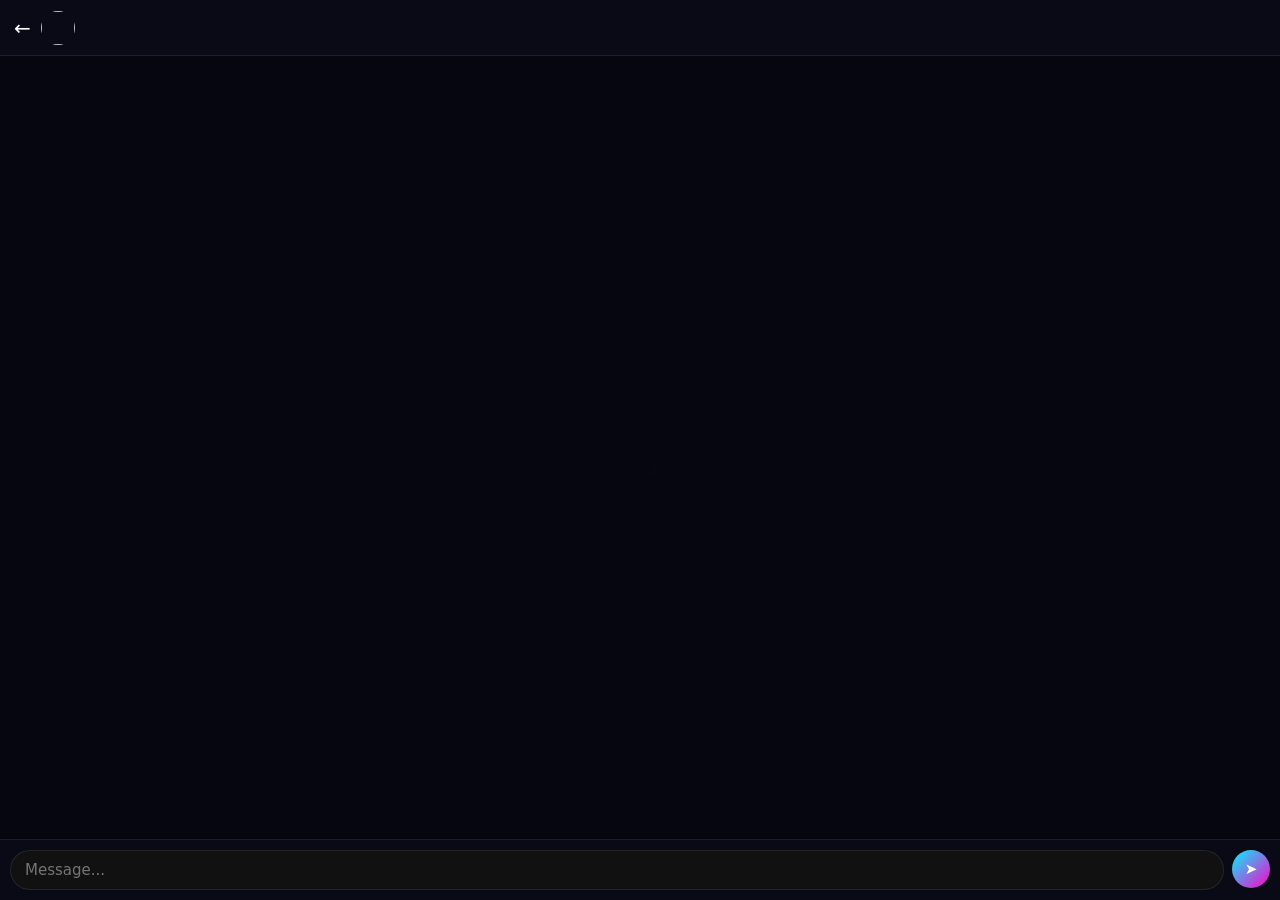
==== chat.html @ 41c2af73 "Update chat.html" ====
<!DOCTYPE html><html><head><meta charset="UTF-8"><meta name="viewport"
content="width=device-width,initial-scale=1,maximum-scale=1,user-scalable=no,viewport-fit=cover">

<title>DarkTutor Chat</title><link rel="stylesheet" href="css/chat.css"><script src="https://cdn.socket.io/4.7.5/socket.io.min.js"></script></head><body><!-- STAR BACKGROUND --><canvas id="stars"></canvas>

<div class="chat"><!-- HEADER --><div class="header"><span class="back" onclick="goBack()">←</span>

<img id="chatAvatar" class="avatar"><div class="name"><span id="chatName"></span>

<span id="status" class="online"></span>

</div></div><!-- TYPING INDICATOR --><div id="typing" class="typing"></div><!-- MESSAGES --><div id="msgs" class="messages"></div><!-- INPUT --><form class="input-area" onsubmit="send(event)"><input
id="msg"
placeholder="Message..."
autocomplete="off"
inputmode="text"
enterkeyhint="send"
/>

<button type="submit">➤</button>

</form></div><script src="js/chat.js"></script><script>

/* STARFIELD BACKGROUND */

const canvas = document.getElementById("stars");
const ctx = canvas.getContext("2d");

canvas.width = window.innerWidth;
canvas.height = window.innerHeight;

let stars = [];

for(let i=0;i<140;i++){

stars.push({

x:Math.random()*canvas.width - canvas.width/2,
y:Math.random()*canvas.height - canvas.height/2,
z:Math.random()*canvas.width

});

}

function animate(){

ctx.fillStyle="black";
ctx.fillRect(0,0,canvas.width,canvas.height);

for(let s of stars){

s.z -= 2;

if(s.z <= 0) s.z = canvas.width;

let k = 128 / s.z;

let px = s.x*k + canvas.width/2;
let py = s.y*k + canvas.height/2;

if(px>=0 && px<=canvas.width && py>=0 && py<=canvas.height){

ctx.fillStyle="white";
ctx.fillRect(px,py,2,2);

}

}

requestAnimationFrame(animate);

}

animate();

</script></body>
</html>
---- css/chat.css ----
*{
margin:0;
padding:0;
box-sizing:border-box;
font-family:system-ui,Segoe UI;
}

body{
height:100dvh;
background:#050510;
color:white;
overflow:hidden;
}

/* BACKGROUND */

canvas{
position:fixed;
top:0;
left:0;
width:100%;
height:100%;
z-index:0;
pointer-events:none;
}

/* CHAT CONTAINER */

.chat{
position:fixed;
top:0;
left:0;
width:100%;
height:100dvh;
display:flex;
flex-direction:column;
background:rgba(8,8,20,.85);
backdrop-filter:blur(18px);
z-index:2;
}

/* HEADER (FIXED) */

.header{
position:fixed;
top:0;
left:0;
right:0;

height:56px;

display:flex;
align-items:center;
gap:10px;

padding:0 14px;

background:#0a0a16;

border-bottom:1px solid rgba(255,255,255,.08);

z-index:5;
}

.back{
font-size:20px;
cursor:pointer;
}

.avatar{
width:34px;
height:34px;
border-radius:50%;
object-fit:cover;
}

.name{
font-size:15px;
font-weight:600;
}

.online{
font-size:11px;
color:#22c55e;
margin-left:6px;
}

/* MESSAGE AREA */

.messages{

flex:1;

margin-top:56px;
margin-bottom:60px;

overflow-y:auto;

padding:14px;

display:flex;
flex-direction:column;

gap:6px;

scroll-behavior:smooth;

}

/* MESSAGE */

.msg{

max-width:72%;

padding:8px 11px;

border-radius:18px;

font-size:13px;

line-height:1.45;

width:fit-content;

word-break:break-word;

animation:fade .2s ease;

position:relative;

}

/* SELF */

.self{
align-self:flex-end;
background:linear-gradient(135deg,#00eaff,#0066ff);
border-bottom-right-radius:6px;
}

/* OTHER */

.other{
align-self:flex-start;
background:linear-gradient(135deg,#ff2fcf,#7b2cff);
border-bottom-left-radius:6px;
}

/* USERNAME */

.sender{
font-size:10px;
opacity:.7;
margin-bottom:2px;
}

/* TIME + TICKS */

.meta{

font-size:9px;

opacity:.75;

margin-top:3px;

display:flex;

justify-content:flex-end;

gap:4px;

align-items:center;

}

/* TICKS */

.ticks{
font-size:10px;
transition:.2s;
}

.ticks.sent{color:#aaa;}
.ticks.delivered{color:#aaa;}

.ticks.seen{
color:#38bdf8;
transform:scale(1.1);
}

/* REACTIONS */

.reaction{

position:absolute;

bottom:-12px;

background:#111;

border-radius:10px;

padding:2px 6px;

font-size:12px;

box-shadow:0 0 8px rgba(0,0,0,.6);

}

/* TYPING INDICATOR */

.typing{

font-size:11px;

opacity:.7;

padding-left:10px;

animation:typingFade 1s infinite;

}

@keyframes typingFade{

0%{opacity:.4;}
50%{opacity:1;}
100%{opacity:.4;}

}

/* INPUT AREA */

.input-area{

position:fixed;

bottom:0;
left:0;
right:0;

display:flex;

gap:8px;

padding:10px;

background:#0a0a16;

border-top:1px solid rgba(255,255,255,.08);

}

/* INPUT */

.input-area input{

flex:1;

background:#111;

border:1px solid rgba(255,255,255,.08);

border-radius:20px;

padding:10px 14px;

font-size:15px;

color:white;

outline:none;

}

/* SEND BUTTON */

.input-area button{

width:38px;
height:38px;

border-radius:50%;

border:none;

background:linear-gradient(135deg,#00f5ff,#ff00c8);

color:white;

cursor:pointer;

font-size:15px;

transition:.2s;

}

.input-area button:active{
transform:scale(.9);
}

/* SCROLLBAR */

.messages::-webkit-scrollbar{
width:4px;
}

.messages::-webkit-scrollbar-thumb{
background:#00eaff;
border-radius:10px;
}

/* MESSAGE ANIMATION */

@keyframes fade{

from{
opacity:0;
transform:translateY(5px);
}

to{
opacity:1;
transform:translateY(0);
}

}
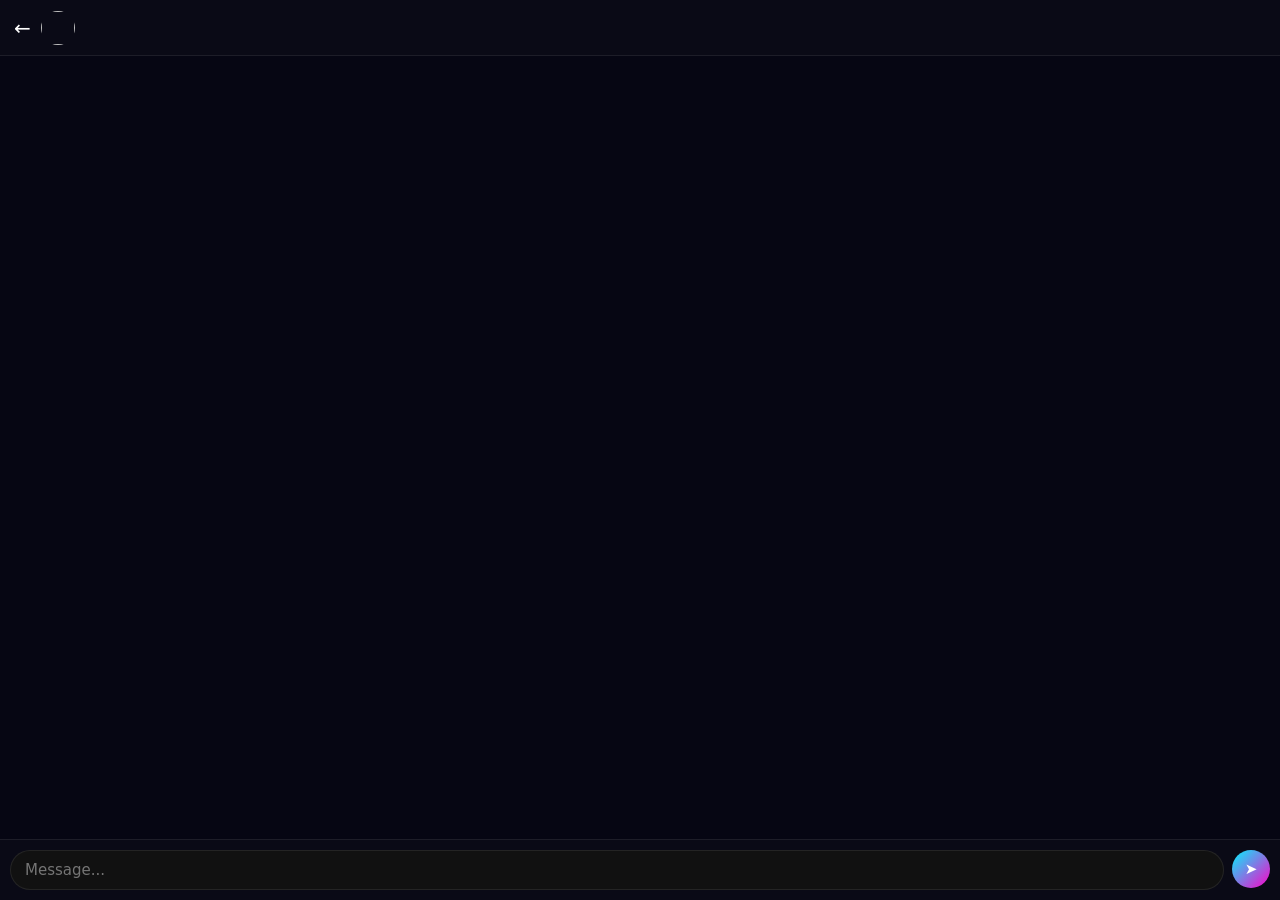
==== commit 27132207: "Update chat.html" ====
--- a/chat.html
+++ b/chat.html
@@ -1,78 +1,21 @@
-<!DOCTYPE html><html><head><meta charset="UTF-8"><meta name="viewport"
+<!DOCTYPE html><html>
+<head><meta charset="UTF-8"><meta name="viewport"
 content="width=device-width,initial-scale=1,maximum-scale=1,user-scalable=no,viewport-fit=cover">
 
-<title>DarkTutor Chat</title><link rel="stylesheet" href="css/chat.css"><script src="https://cdn.socket.io/4.7.5/socket.io.min.js"></script></head><body><!-- STAR BACKGROUND --><canvas id="stars"></canvas>
+<title>DarkTutor Chat</title><link rel="stylesheet" href="css/chat.css"><script src="https://cdn.socket.io/4.7.5/socket.io.min.js"></script></head><body><canvas id="stars"></canvas>
 
-<div class="chat"><!-- HEADER --><div class="header"><span class="back" onclick="goBack()">←</span>
+<div class="chat"><div class="header"><span class="back" onclick="goBack()">←</span>
 
-<img id="chatAvatar" class="avatar"><div class="name"><span id="chatName"></span>
-
+<img id="chatAvatar" class="avatar"><div class="name">
+<span id="chatName"></span>
 <span id="status" class="online"></span>
-
-</div></div><!-- TYPING INDICATOR --><div id="typing" class="typing"></div><!-- MESSAGES --><div id="msgs" class="messages"></div><!-- INPUT --><form class="input-area" onsubmit="send(event)"><input
-id="msg"
+</div></div><div id="typing" class="typing"></div><div id="msgs" class="messages"></div><form class="input-area" onsubmit="send(event)"><input id="msg"
 placeholder="Message..."
 autocomplete="off"
 inputmode="text"
-enterkeyhint="send"
-/>
+enterkeyhint="send">
 
 <button type="submit">➤</button>
 
-</form></div><script src="js/chat.js"></script><script>
-
-/* STARFIELD BACKGROUND */
-
-const canvas = document.getElementById("stars");
-const ctx = canvas.getContext("2d");
-
-canvas.width = window.innerWidth;
-canvas.height = window.innerHeight;
-
-let stars = [];
-
-for(let i=0;i<140;i++){
-
-stars.push({
-
-x:Math.random()*canvas.width - canvas.width/2,
-y:Math.random()*canvas.height - canvas.height/2,
-z:Math.random()*canvas.width
-
-});
-
-}
-
-function animate(){
-
-ctx.fillStyle="black";
-ctx.fillRect(0,0,canvas.width,canvas.height);
-
-for(let s of stars){
-
-s.z -= 2;
-
-if(s.z <= 0) s.z = canvas.width;
-
-let k = 128 / s.z;
-
-let px = s.x*k + canvas.width/2;
-let py = s.y*k + canvas.height/2;
-
-if(px>=0 && px<=canvas.width && py>=0 && py<=canvas.height){
-
-ctx.fillStyle="white";
-ctx.fillRect(px,py,2,2);
-
-}
-
-}
-
-requestAnimationFrame(animate);
-
-}
-
-animate();
-
-</script></body>
+</form></div><script src="js/chat.js"></script></body>
 </html>
--- a/css/chat.css
+++ b/css/chat.css
@@ -39,7 +39,7 @@
 z-index:2;
 }
 
-/* HEADER (FIXED) */
+/* HEADER */
 
 .header{
 position:fixed;
@@ -62,10 +62,14 @@
 z-index:5;
 }
 
+/* BACK BUTTON */
+
 .back{
 font-size:20px;
 cursor:pointer;
 }
+
+/* AVATAR */
 
 .avatar{
 width:34px;
@@ -74,15 +78,20 @@
 object-fit:cover;
 }
 
+/* NAME + STATUS */
+
 .name{
-font-size:15px;
+display:flex;
+flex-direction:column;
+line-height:1.2;
+font-size:14px;
 font-weight:600;
 }
 
 .online{
 font-size:11px;
 color:#22c55e;
-margin-left:6px;
+opacity:.9;
 }
 
 /* MESSAGE AREA */
@@ -107,11 +116,11 @@
 
 }
 
-/* MESSAGE */
+/* MESSAGE BUBBLE */
 
 .msg{
 
-max-width:72%;
+max-width:75%;
 
 padding:8px 11px;
 
@@ -124,6 +133,7 @@
 width:fit-content;
 
 word-break:break-word;
+overflow-wrap:anywhere;
 
 animation:fade .2s ease;
 
@@ -155,7 +165,7 @@
 margin-bottom:2px;
 }
 
-/* TIME + TICKS */
+/* MESSAGE META */
 
 .meta{
 
@@ -214,11 +224,13 @@
 
 .typing{
 
+margin-top:56px;
+
 font-size:11px;
 
 opacity:.7;
 
-padding-left:10px;
+padding:6px 14px;
 
 animation:typingFade 1s infinite;
 
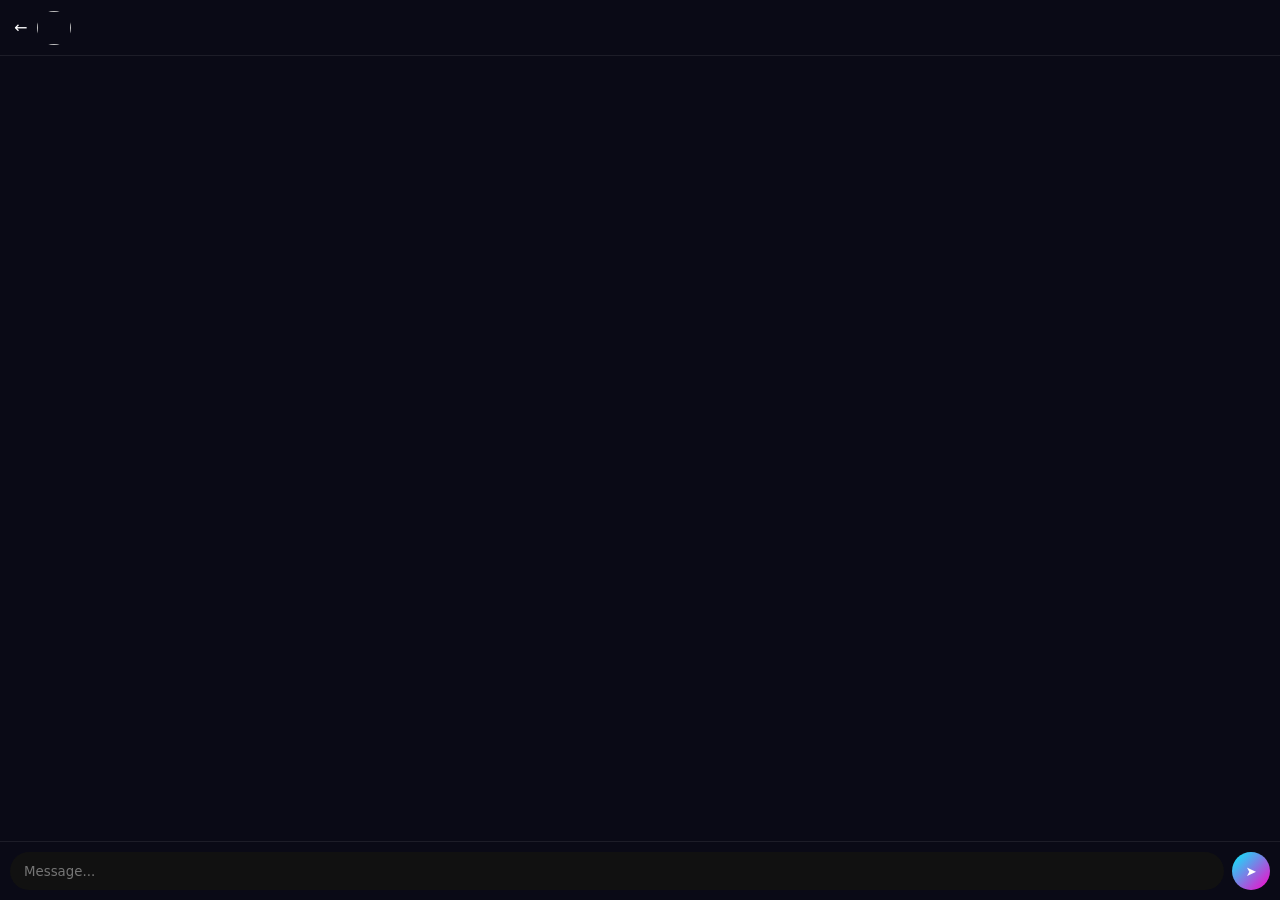
==== commit 3bed6d60: "Update chat.html" ====
--- a/chat.html
+++ b/chat.html
@@ -1,5 +1,4 @@
-<!DOCTYPE html><html>
-<head><meta charset="UTF-8"><meta name="viewport"
+<!DOCTYPE html><html><head><meta charset="UTF-8"><meta name="viewport"
 content="width=device-width,initial-scale=1,maximum-scale=1,user-scalable=no,viewport-fit=cover">
 
 <title>DarkTutor Chat</title><link rel="stylesheet" href="css/chat.css"><script src="https://cdn.socket.io/4.7.5/socket.io.min.js"></script></head><body><canvas id="stars"></canvas>
--- a/css/chat.css
+++ b/css/chat.css
@@ -12,20 +12,6 @@
 overflow:hidden;
 }
 
-/* BACKGROUND */
-
-canvas{
-position:fixed;
-top:0;
-left:0;
-width:100%;
-height:100%;
-z-index:0;
-pointer-events:none;
-}
-
-/* CHAT CONTAINER */
-
 .chat{
 position:fixed;
 top:0;
@@ -34,310 +20,99 @@
 height:100dvh;
 display:flex;
 flex-direction:column;
-background:rgba(8,8,20,.85);
-backdrop-filter:blur(18px);
-z-index:2;
+background:#0a0a16;
 }
 
-/* HEADER */
-
 .header{
-position:fixed;
-top:0;
-left:0;
-right:0;
-
 height:56px;
-
 display:flex;
 align-items:center;
 gap:10px;
-
 padding:0 14px;
-
-background:#0a0a16;
-
 border-bottom:1px solid rgba(255,255,255,.08);
-
-z-index:5;
 }
-
-/* BACK BUTTON */
-
-.back{
-font-size:20px;
-cursor:pointer;
-}
-
-/* AVATAR */
 
 .avatar{
 width:34px;
 height:34px;
 border-radius:50%;
-object-fit:cover;
 }
-
-/* NAME + STATUS */
 
 .name{
 display:flex;
 flex-direction:column;
-line-height:1.2;
 font-size:14px;
-font-weight:600;
 }
 
 .online{
 font-size:11px;
 color:#22c55e;
-opacity:.9;
 }
 
-/* MESSAGE AREA */
-
 .messages{
-
 flex:1;
-
-margin-top:56px;
-margin-bottom:60px;
-
 overflow-y:auto;
-
 padding:14px;
-
 display:flex;
 flex-direction:column;
-
 gap:6px;
-
-scroll-behavior:smooth;
-
 }
 
-/* MESSAGE BUBBLE */
-
 .msg{
-
 max-width:75%;
-
 padding:8px 11px;
-
 border-radius:18px;
-
 font-size:13px;
-
-line-height:1.45;
-
 width:fit-content;
-
-word-break:break-word;
-overflow-wrap:anywhere;
-
-animation:fade .2s ease;
-
-position:relative;
-
 }
-
-/* SELF */
 
 .self{
 align-self:flex-end;
-background:linear-gradient(135deg,#00eaff,#0066ff);
-border-bottom-right-radius:6px;
+background:#0077ff;
 }
-
-/* OTHER */
 
 .other{
 align-self:flex-start;
-background:linear-gradient(135deg,#ff2fcf,#7b2cff);
-border-bottom-left-radius:6px;
+background:#7b2cff;
 }
-
-/* USERNAME */
 
 .sender{
 font-size:10px;
 opacity:.7;
-margin-bottom:2px;
 }
 
-/* MESSAGE META */
-
 .meta{
-
 font-size:9px;
-
-opacity:.75;
-
-margin-top:3px;
-
 display:flex;
-
 justify-content:flex-end;
-
 gap:4px;
-
-align-items:center;
-
 }
-
-/* TICKS */
 
 .ticks{
 font-size:10px;
-transition:.2s;
 }
 
-.ticks.sent{color:#aaa;}
-.ticks.delivered{color:#aaa;}
-
-.ticks.seen{
-color:#38bdf8;
-transform:scale(1.1);
+.input-area{
+display:flex;
+gap:8px;
+padding:10px;
+border-top:1px solid rgba(255,255,255,.08);
 }
 
-/* REACTIONS */
-
-.reaction{
-
-position:absolute;
-
-bottom:-12px;
-
+.input-area input{
+flex:1;
 background:#111;
-
-border-radius:10px;
-
-padding:2px 6px;
-
-font-size:12px;
-
-box-shadow:0 0 8px rgba(0,0,0,.6);
-
+border:none;
+border-radius:20px;
+padding:10px 14px;
+color:white;
 }
 
-/* TYPING INDICATOR */
-
-.typing{
-
-margin-top:56px;
-
-font-size:11px;
-
-opacity:.7;
-
-padding:6px 14px;
-
-animation:typingFade 1s infinite;
-
-}
-
-@keyframes typingFade{
-
-0%{opacity:.4;}
-50%{opacity:1;}
-100%{opacity:.4;}
-
-}
-
-/* INPUT AREA */
-
-.input-area{
-
-position:fixed;
-
-bottom:0;
-left:0;
-right:0;
-
-display:flex;
-
-gap:8px;
-
-padding:10px;
-
-background:#0a0a16;
-
-border-top:1px solid rgba(255,255,255,.08);
-
-}
-
-/* INPUT */
-
-.input-area input{
-
-flex:1;
-
-background:#111;
-
-border:1px solid rgba(255,255,255,.08);
-
-border-radius:20px;
-
-padding:10px 14px;
-
-font-size:15px;
-
-color:white;
-
-outline:none;
-
-}
-
-/* SEND BUTTON */
-
 .input-area button{
-
 width:38px;
 height:38px;
-
 border-radius:50%;
-
 border:none;
-
 background:linear-gradient(135deg,#00f5ff,#ff00c8);
-
 color:white;
-
-cursor:pointer;
-
-font-size:15px;
-
-transition:.2s;
-
-}
-
-.input-area button:active{
-transform:scale(.9);
-}
-
-/* SCROLLBAR */
-
-.messages::-webkit-scrollbar{
-width:4px;
-}
-
-.messages::-webkit-scrollbar-thumb{
-background:#00eaff;
-border-radius:10px;
-}
-
-/* MESSAGE ANIMATION */
-
-@keyframes fade{
-
-from{
-opacity:0;
-transform:translateY(5px);
-}
-
-to{
-opacity:1;
-transform:translateY(0);
-}
-
 }
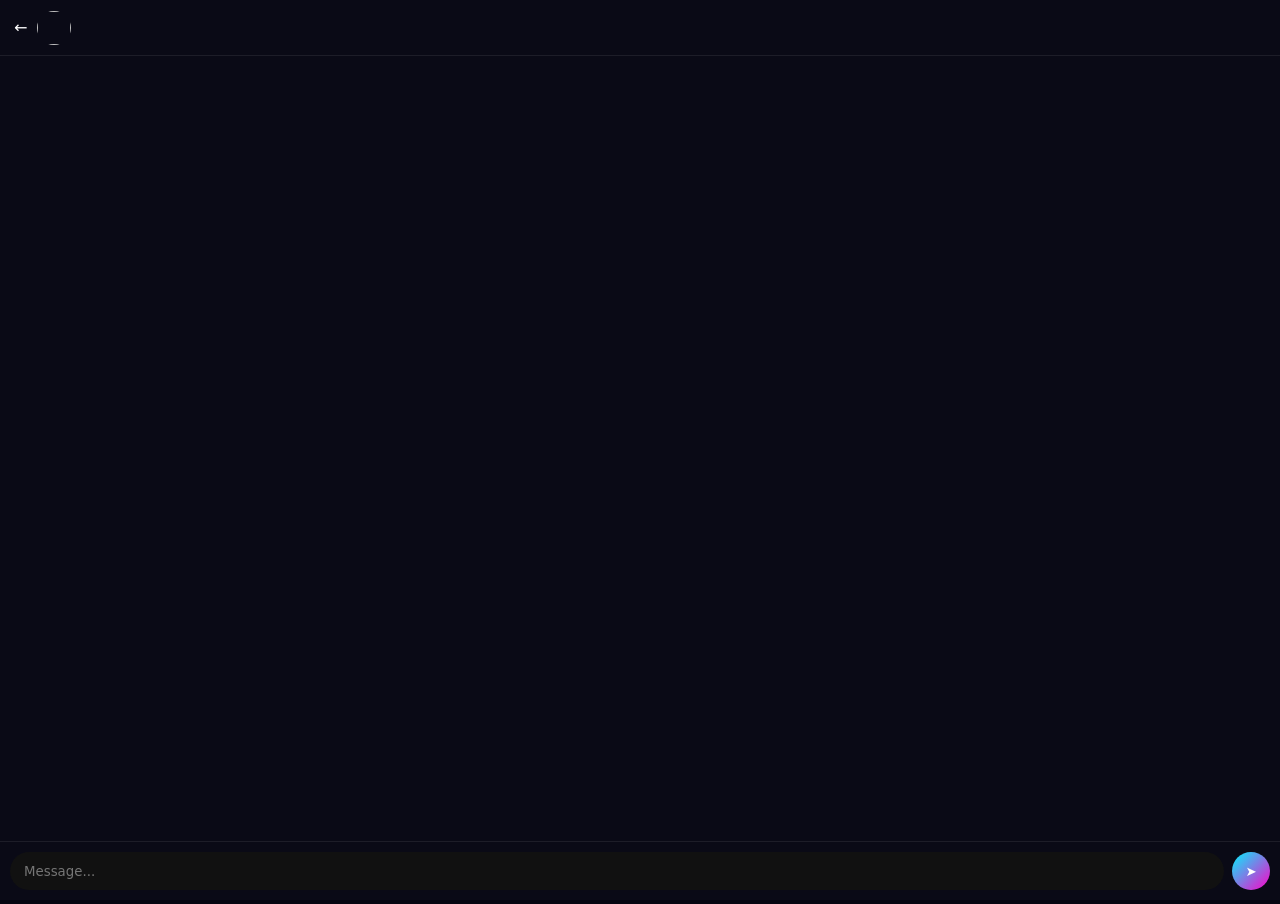
==== commit 7d242652: "Update chat.html" ====
--- a/chat.html
+++ b/chat.html
@@ -1,20 +1,77 @@
 <!DOCTYPE html><html><head><meta charset="UTF-8"><meta name="viewport"
 content="width=device-width,initial-scale=1,maximum-scale=1,user-scalable=no,viewport-fit=cover">
 
-<title>DarkTutor Chat</title><link rel="stylesheet" href="css/chat.css"><script src="https://cdn.socket.io/4.7.5/socket.io.min.js"></script></head><body><canvas id="stars"></canvas>
+<title>DarkTutor Chat</title><link rel="stylesheet" href="css/chat.css"><script src="https://cdn.socket.io/4.7.5/socket.io.min.js"></script></head><body><!-- STAR BACKGROUND --><canvas id="stars"></canvas>
 
-<div class="chat"><div class="header"><span class="back" onclick="goBack()">←</span>
+<div class="chat"><!-- HEADER --><div class="header"><span class="back" onclick="goBack()">←</span>
 
 <img id="chatAvatar" class="avatar"><div class="name">
 <span id="chatName"></span>
 <span id="status" class="online"></span>
-</div></div><div id="typing" class="typing"></div><div id="msgs" class="messages"></div><form class="input-area" onsubmit="send(event)"><input id="msg"
+</div></div><!-- TYPING --><div id="typing" class="typing"></div><!-- MESSAGES --><div id="msgs" class="messages"></div><!-- INPUT --><form class="input-area" onsubmit="send(event)"><input
+id="msg"
 placeholder="Message..."
 autocomplete="off"
 inputmode="text"
-enterkeyhint="send">
+enterkeyhint="send"
+/>
 
 <button type="submit">➤</button>
 
-</form></div><script src="js/chat.js"></script></body>
+</form></div><script src="js/chat.js"></script><script>
+
+/* STARFIELD BACKGROUND */
+
+const canvas = document.getElementById("stars");
+const ctx = canvas.getContext("2d");
+
+canvas.width = window.innerWidth;
+canvas.height = window.innerHeight;
+
+let stars = [];
+
+for(let i=0;i<140;i++){
+
+stars.push({
+
+x:Math.random()*canvas.width - canvas.width/2,
+y:Math.random()*canvas.height - canvas.height/2,
+z:Math.random()*canvas.width
+
+});
+
+}
+
+function animate(){
+
+ctx.fillStyle="black";
+ctx.fillRect(0,0,canvas.width,canvas.height);
+
+for(let s of stars){
+
+s.z -= 2;
+
+if(s.z <= 0) s.z = canvas.width;
+
+let k = 128 / s.z;
+
+let px = s.x * k + canvas.width/2;
+let py = s.y * k + canvas.height/2;
+
+if(px>=0 && px<=canvas.width && py>=0 && py<=canvas.height){
+
+ctx.fillStyle="white";
+ctx.fillRect(px,py,2,2);
+
+}
+
+}
+
+requestAnimationFrame(animate);
+
+}
+
+animate();
+
+</script></body>
 </html>
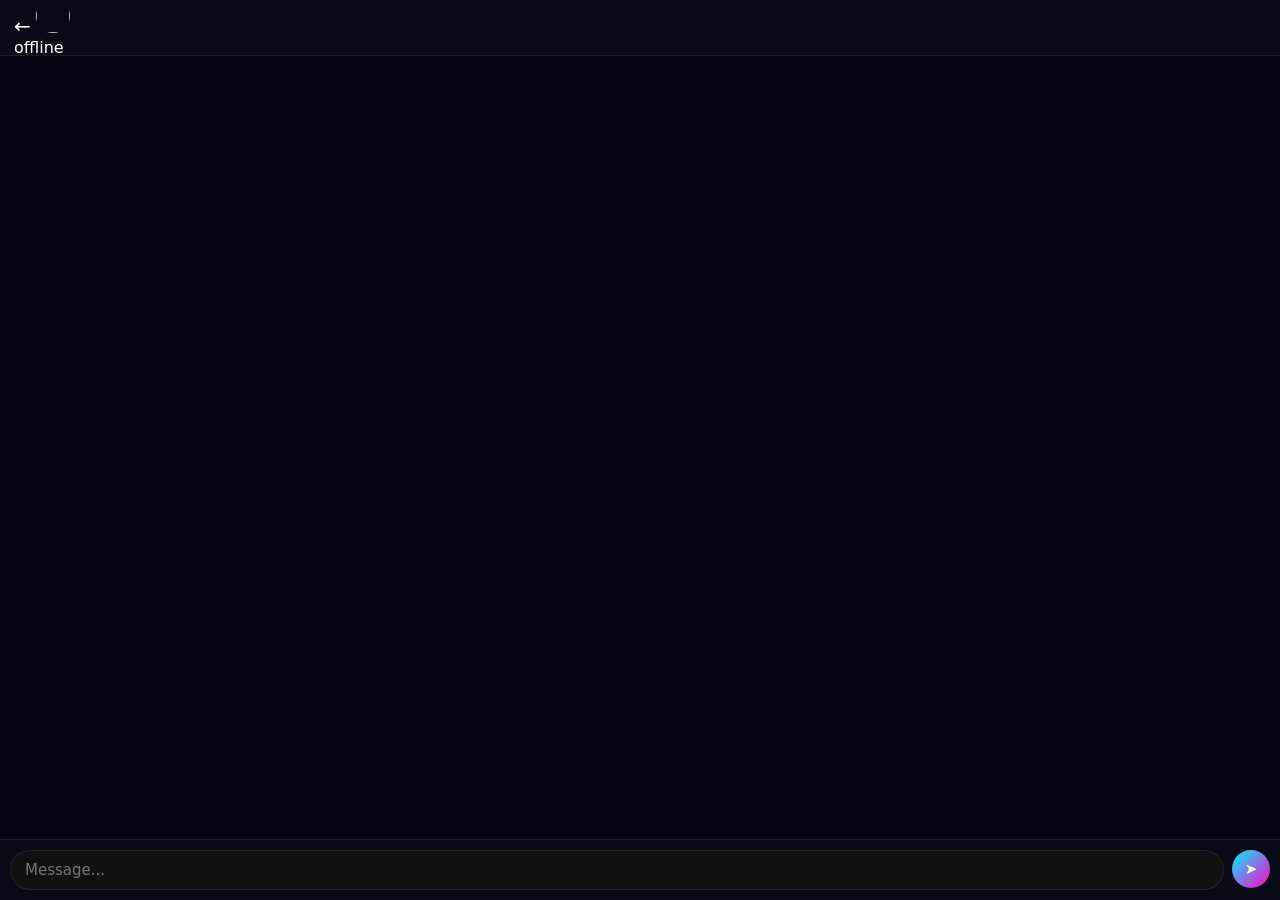
==== commit 6abce9dc: "Update chat.html" ====
--- a/chat.html
+++ b/chat.html
@@ -1,77 +1,62 @@
-<!DOCTYPE html><html><head><meta charset="UTF-8"><meta name="viewport"
-content="width=device-width,initial-scale=1,maximum-scale=1,user-scalable=no,viewport-fit=cover">
+<!DOCTYPE html>
+<html>
 
-<title>DarkTutor Chat</title><link rel="stylesheet" href="css/chat.css"><script src="https://cdn.socket.io/4.7.5/socket.io.min.js"></script></head><body><!-- STAR BACKGROUND --><canvas id="stars"></canvas>
+<head>
 
-<div class="chat"><!-- HEADER --><div class="header"><span class="back" onclick="goBack()">←</span>
+<meta charset="UTF-8">
 
-<img id="chatAvatar" class="avatar"><div class="name">
-<span id="chatName"></span>
-<span id="status" class="online"></span>
-</div></div><!-- TYPING --><div id="typing" class="typing"></div><!-- MESSAGES --><div id="msgs" class="messages"></div><!-- INPUT --><form class="input-area" onsubmit="send(event)"><input
+<meta name="viewport"
+content="width=device-width,initial-scale=1,viewport-fit=cover">
+
+<title>DarkTutor Chat</title>
+
+<link rel="stylesheet" href="css/chat.css">
+
+<script src="https://cdn.socket.io/4.7.5/socket.io.min.js"></script>
+
+</head>
+
+<body>
+
+<div class="chat">
+
+<header class="header">
+
+<div class="left">
+
+<span class="back" onclick="goBack()">←</span>
+
+<img id="chatAvatar" class="avatar">
+
+<div class="user">
+<div id="chatName"></div>
+<div id="status" class="status">offline</div>
+</div>
+
+</div>
+
+</header>
+
+<div id="msgs" class="messages"></div>
+
+<div id="typing" class="typing"></div>
+
+<form class="input-area" onsubmit="send(event)">
+
+<input
 id="msg"
 placeholder="Message..."
 autocomplete="off"
-inputmode="text"
-enterkeyhint="send"
 />
 
 <button type="submit">➤</button>
 
-</form></div><script src="js/chat.js"></script><script>
+</form>
 
-/* STARFIELD BACKGROUND */
+</div>
 
-const canvas = document.getElementById("stars");
-const ctx = canvas.getContext("2d");
+<script src="js/chat.js"></script>
 
-canvas.width = window.innerWidth;
-canvas.height = window.innerHeight;
+</body>
 
-let stars = [];
-
-for(let i=0;i<140;i++){
-
-stars.push({
-
-x:Math.random()*canvas.width - canvas.width/2,
-y:Math.random()*canvas.height - canvas.height/2,
-z:Math.random()*canvas.width
-
-});
-
-}
-
-function animate(){
-
-ctx.fillStyle="black";
-ctx.fillRect(0,0,canvas.width,canvas.height);
-
-for(let s of stars){
-
-s.z -= 2;
-
-if(s.z <= 0) s.z = canvas.width;
-
-let k = 128 / s.z;
-
-let px = s.x * k + canvas.width/2;
-let py = s.y * k + canvas.height/2;
-
-if(px>=0 && px<=canvas.width && py>=0 && py<=canvas.height){
-
-ctx.fillStyle="white";
-ctx.fillRect(px,py,2,2);
-
-}
-
-}
-
-requestAnimationFrame(animate);
-
-}
-
-animate();
-
-</script></body>
 </html>
--- a/css/chat.css
+++ b/css/chat.css
@@ -12,6 +12,16 @@
 overflow:hidden;
 }
 
+canvas{
+position:fixed;
+top:0;
+left:0;
+width:100%;
+height:100%;
+z-index:0;
+pointer-events:none;
+}
+
 .chat{
 position:fixed;
 top:0;
@@ -20,28 +30,44 @@
 height:100dvh;
 display:flex;
 flex-direction:column;
-background:#0a0a16;
+background:rgba(8,8,20,.85);
+backdrop-filter:blur(18px);
+z-index:2;
+overflow:hidden;
 }
 
 .header{
+position:fixed;
+top:0;
+left:0;
+right:0;
 height:56px;
 display:flex;
 align-items:center;
 gap:10px;
 padding:0 14px;
+background:#0a0a16;
 border-bottom:1px solid rgba(255,255,255,.08);
+z-index:5;
+}
+
+.back{
+font-size:20px;
+cursor:pointer;
 }
 
 .avatar{
 width:34px;
 height:34px;
 border-radius:50%;
+object-fit:cover;
 }
 
 .name{
 display:flex;
 flex-direction:column;
 font-size:14px;
+font-weight:600;
 }
 
 .online{
@@ -51,11 +77,15 @@
 
 .messages{
 flex:1;
+margin-top:56px;
+margin-bottom:60px;
 overflow-y:auto;
 padding:14px;
 display:flex;
 flex-direction:column;
 gap:6px;
+scroll-behavior:smooth;
+min-height:0;
 }
 
 .msg{
@@ -63,49 +93,90 @@
 padding:8px 11px;
 border-radius:18px;
 font-size:13px;
+line-height:1.45;
 width:fit-content;
+word-break:break-word;
+overflow-wrap:anywhere;
+animation:fade .2s ease;
+position:relative;
 }
 
 .self{
 align-self:flex-end;
-background:#0077ff;
+background:linear-gradient(135deg,#00eaff,#0066ff);
+border-bottom-right-radius:6px;
 }
 
 .other{
 align-self:flex-start;
-background:#7b2cff;
+background:linear-gradient(135deg,#ff2fcf,#7b2cff);
+border-bottom-left-radius:6px;
 }
 
 .sender{
 font-size:10px;
 opacity:.7;
+margin-bottom:2px;
 }
 
 .meta{
 font-size:9px;
+opacity:.75;
+margin-top:3px;
 display:flex;
 justify-content:flex-end;
 gap:4px;
+align-items:center;
 }
 
 .ticks{
 font-size:10px;
+transition:.2s;
+}
+
+.ticks.sent{color:#aaa;}
+.ticks.delivered{color:#aaa;}
+
+.ticks.seen{
+color:#38bdf8;
+transform:scale(1.1);
+}
+
+.typing{
+margin-top:56px;
+font-size:11px;
+opacity:.7;
+padding:6px 14px;
+animation:typingFade 1s infinite;
+}
+
+@keyframes typingFade{
+0%{opacity:.4;}
+50%{opacity:1;}
+100%{opacity:.4;}
 }
 
 .input-area{
+position:fixed;
+bottom:0;
+left:0;
+right:0;
 display:flex;
 gap:8px;
 padding:10px;
+background:#0a0a16;
 border-top:1px solid rgba(255,255,255,.08);
 }
 
 .input-area input{
 flex:1;
 background:#111;
-border:none;
+border:1px solid rgba(255,255,255,.08);
 border-radius:20px;
 padding:10px 14px;
+font-size:15px;
 color:white;
+outline:none;
 }
 
 .input-area button{
@@ -115,4 +186,31 @@
 border:none;
 background:linear-gradient(135deg,#00f5ff,#ff00c8);
 color:white;
+cursor:pointer;
+font-size:15px;
+transition:.2s;
+}
+
+.input-area button:active{
+transform:scale(.9);
+}
+
+.messages::-webkit-scrollbar{
+width:4px;
+}
+
+.messages::-webkit-scrollbar-thumb{
+background:#00eaff;
+border-radius:10px;
+}
+
+@keyframes fade{
+from{
+opacity:0;
+transform:translateY(5px);
+}
+to{
+opacity:1;
+transform:translateY(0);
+}
 }
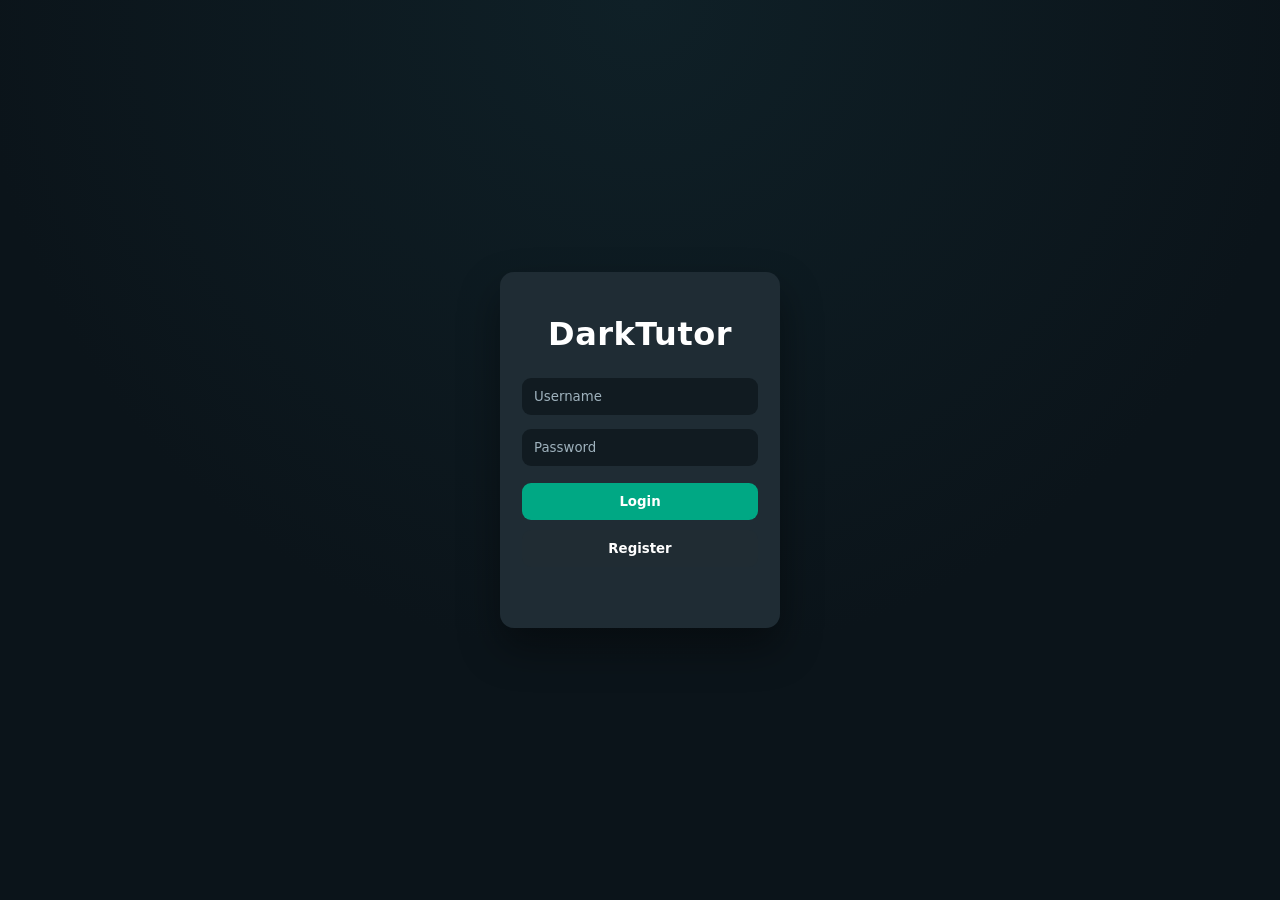
==== commit d066007a: "Update chat.html" ====
--- a/chat.html
+++ b/chat.html
@@ -29,8 +29,11 @@
 <img id="chatAvatar" class="avatar">
 
 <div class="user">
-<div id="chatName"></div>
+
+<div id="chatName" class="name"></div>
+
 <div id="status" class="status">offline</div>
+
 </div>
 
 </div>
@@ -38,8 +41,6 @@
 </header>
 
 <div id="msgs" class="messages"></div>
-
-<div id="typing" class="typing"></div>
 
 <form class="input-area" onsubmit="send(event)">
 
--- a/css/chat.css
+++ b/css/chat.css
@@ -2,57 +2,38 @@
 margin:0;
 padding:0;
 box-sizing:border-box;
-font-family:system-ui,Segoe UI;
+font-family:system-ui;
 }
 
 body{
-height:100dvh;
 background:#050510;
+height:100vh;
 color:white;
-overflow:hidden;
-}
-
-canvas{
-position:fixed;
-top:0;
-left:0;
-width:100%;
-height:100%;
-z-index:0;
-pointer-events:none;
 }
 
 .chat{
-position:fixed;
-top:0;
-left:0;
-width:100%;
-height:100dvh;
+height:100vh;
 display:flex;
 flex-direction:column;
-background:rgba(8,8,20,.85);
-backdrop-filter:blur(18px);
-z-index:2;
-overflow:hidden;
 }
 
 .header{
-position:fixed;
-top:0;
-left:0;
-right:0;
-height:56px;
+height:60px;
+display:flex;
+align-items:center;
+padding:0 12px;
+background:#0b0b1d;
+border-bottom:1px solid rgba(255,255,255,.1);
+}
+
+.left{
 display:flex;
 align-items:center;
 gap:10px;
-padding:0 14px;
-background:#0a0a16;
-border-bottom:1px solid rgba(255,255,255,.08);
-z-index:5;
 }
 
 .back{
-font-size:20px;
+font-size:22px;
 cursor:pointer;
 }
 
@@ -60,157 +41,86 @@
 width:34px;
 height:34px;
 border-radius:50%;
-object-fit:cover;
 }
 
-.name{
+.user{
 display:flex;
 flex-direction:column;
 font-size:14px;
-font-weight:600;
 }
 
-.online{
+.status{
 font-size:11px;
-color:#22c55e;
+opacity:.7;
 }
 
 .messages{
 flex:1;
-margin-top:56px;
-margin-bottom:60px;
 overflow-y:auto;
 padding:14px;
 display:flex;
 flex-direction:column;
-gap:6px;
-scroll-behavior:smooth;
-min-height:0;
+gap:8px;
 }
 
 .msg{
 max-width:75%;
-padding:8px 11px;
-border-radius:18px;
-font-size:13px;
-line-height:1.45;
+padding:10px 12px;
+border-radius:16px;
+font-size:14px;
+line-height:1.4;
 width:fit-content;
-word-break:break-word;
-overflow-wrap:anywhere;
-animation:fade .2s ease;
-position:relative;
 }
 
 .self{
 align-self:flex-end;
-background:linear-gradient(135deg,#00eaff,#0066ff);
-border-bottom-right-radius:6px;
+background:linear-gradient(135deg,#00d9ff,#0066ff);
 }
 
 .other{
 align-self:flex-start;
 background:linear-gradient(135deg,#ff2fcf,#7b2cff);
-border-bottom-left-radius:6px;
-}
-
-.sender{
-font-size:10px;
-opacity:.7;
-margin-bottom:2px;
 }
 
 .meta{
-font-size:9px;
-opacity:.75;
-margin-top:3px;
+font-size:10px;
+opacity:.7;
+margin-top:4px;
 display:flex;
+gap:4px;
 justify-content:flex-end;
-gap:4px;
-align-items:center;
-}
-
-.ticks{
-font-size:10px;
-transition:.2s;
-}
-
-.ticks.sent{color:#aaa;}
-.ticks.delivered{color:#aaa;}
-
-.ticks.seen{
-color:#38bdf8;
-transform:scale(1.1);
 }
 
 .typing{
-margin-top:56px;
 font-size:11px;
-opacity:.7;
+opacity:.6;
 padding:6px 14px;
-animation:typingFade 1s infinite;
-}
-
-@keyframes typingFade{
-0%{opacity:.4;}
-50%{opacity:1;}
-100%{opacity:.4;}
 }
 
 .input-area{
-position:fixed;
-bottom:0;
-left:0;
-right:0;
 display:flex;
-gap:8px;
+gap:10px;
 padding:10px;
-background:#0a0a16;
-border-top:1px solid rgba(255,255,255,.08);
+background:#0b0b1d;
+border-top:1px solid rgba(255,255,255,.1);
 }
 
 .input-area input{
 flex:1;
+padding:10px 14px;
+border-radius:20px;
+border:none;
 background:#111;
-border:1px solid rgba(255,255,255,.08);
-border-radius:20px;
-padding:10px 14px;
-font-size:15px;
 color:white;
-outline:none;
 }
 
 .input-area button{
-width:38px;
-height:38px;
+width:40px;
+height:40px;
 border-radius:50%;
 border:none;
 background:linear-gradient(135deg,#00f5ff,#ff00c8);
 color:white;
+font-size:16px;
 cursor:pointer;
-font-size:15px;
-transition:.2s;
-}
-
-.input-area button:active{
-transform:scale(.9);
-}
-
-.messages::-webkit-scrollbar{
-width:4px;
-}
-
-.messages::-webkit-scrollbar-thumb{
-background:#00eaff;
-border-radius:10px;
-}
-
-@keyframes fade{
-from{
-opacity:0;
-transform:translateY(5px);
-}
-to{
-opacity:1;
-transform:translateY(0);
-}
 }
